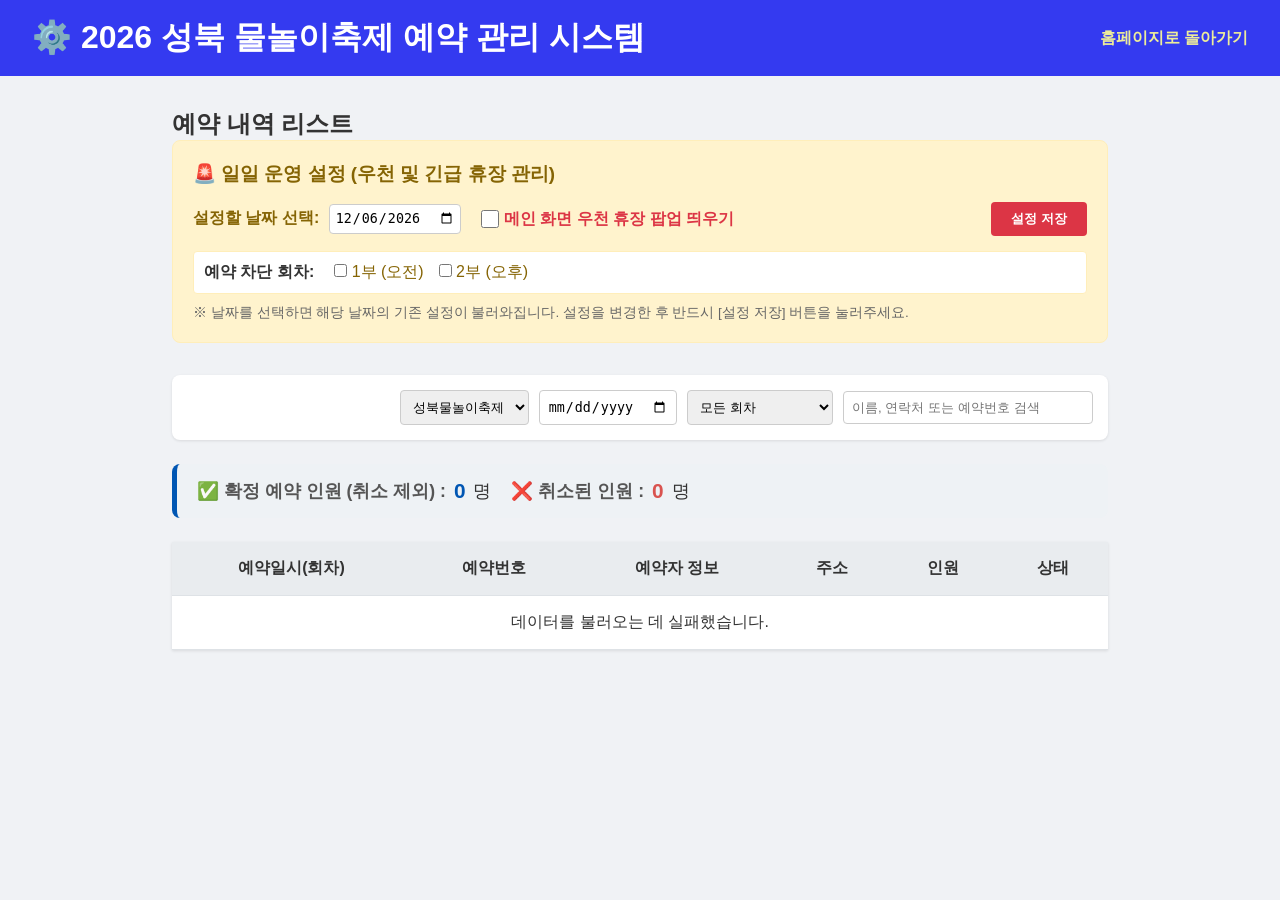
==== kny-admin/index.html @ d51fdc63 "Update index.html" ====
<!DOCTYPE html>
<html lang="ko">
<head>
    <meta charset="UTF-8">
    <meta name="viewport" content="width=device-width, initial-scale=1.0">
    <title>2026 성북 물놀이축제 관리자 - 예약 관리</title>
    <link rel="stylesheet" href="../css/admin.css">
    <style>
        .search-area {
            margin: 1.5rem 0;
            display: flex;
            flex-wrap: wrap; 
            gap: 10px;
            justify-content: flex-end;
            align-items: center;
            background: #fff;
            padding: 15px;
            border-radius: 8px;
            box-shadow: 0 1px 3px rgba(0,0,0,0.1);
        }
        .search-area input, .search-area select {
            padding: 0.5rem;
            border: 1px solid #ccc;
            border-radius: 4px;
        }

        /* ⭐️ 요약(Summary) 박스 스타일 */
        .summary-box {
            display: flex;
            gap: 20px;
            background: #eef2f5;
            padding: 15px 20px;
            border-radius: 8px;
            border-left: 5px solid #0056b3;
            margin-bottom: 1.5rem;
            font-size: 1.1rem;
        }
        .summary-item {
            display: flex;
            align-items: center;
            gap: 8px;
        }
        .summary-item span.label { font-weight: bold; color: #555; }
        .summary-item span.value { font-weight: 800; font-size: 1.3rem; }
        .summary-item.total .value { color: #0056b3; }    /* 확정 인원 파란색 */
        .summary-item.cancel .value { color: #d9534f; }   /* 취소 인원 빨간색 */

        /* ⭐️ [신규 추가] 운영 설정(우천 휴장) 패널 스타일 */
        .settings-panel {
            background-color: #fff3cd;
            border: 1px solid #ffeeba;
            padding: 20px;
            border-radius: 8px;
            margin-bottom: 2rem;
            color: #856404;
        }
        .settings-panel h3 { margin-top: 0; margin-bottom: 15px; display: flex; align-items: center; gap: 8px; }
        .settings-row { display: flex; gap: 20px; align-items: center; flex-wrap: wrap; margin-bottom: 15px; }
        .settings-row label { font-weight: bold; cursor: pointer; }
        .btn-save-settings {
            background-color: #dc3545; color: white; border: none; 
            padding: 8px 20px; border-radius: 4px; font-weight: bold; cursor: pointer;
            margin-left: auto;
        }
        .btn-save-settings:hover { background-color: #c82333; }
        .checkbox-group { display: flex; gap: 15px; background: #fff; padding: 10px; border-radius: 4px; border: 1px solid #ffeeba; flex-wrap: wrap; }
    </style>
</head>
<body>
    <header class="admin-header">
        <h1>⚙️ 2026 성북 물놀이축제 예약 관리 시스템</h1>
        <a href="../index.html" class="home-btn">홈페이지로 돌아가기</a>
    </header>

    <main class="admin-container">
        <h2>예약 내역 리스트</h2>

        <!-- ⭐️ [신규 추가] 우천 휴장 및 회차 마감 설정 패널 -->
        <div class="settings-panel">
            <h3>🚨 일일 운영 설정 (우천 및 긴급 휴장 관리)</h3>
            <div class="settings-row">
                <div>
                    <label for="settingDate">설정할 날짜 선택: </label>
                    <input type="date" id="settingDate" style="padding: 5px; border-radius: 4px; border: 1px solid #ccc; margin-left: 5px;">
                </div>
                
                <label style="display:flex; align-items:center; gap:5px; color:#dc3545;">
                    <input type="checkbox" id="noticeActive" style="width:18px; height:18px;"> 
                    <strong>메인 화면 우천 휴장 팝업 띄우기</strong>
                </label>

                <button class="btn-save-settings" id="btnSaveSettings">설정 저장</button>
            </div>
            
            <div class="checkbox-group">
                <span style="font-weight:bold; margin-right:5px; color:#333;">예약 차단 회차:</span>
                <label><input type="checkbox" class="slot-checkbox" value="1부 (10:30~13:00)"> 1부 (오전)</label>
                <label><input type="checkbox" class="slot-checkbox" value="2부 (14:30~17:20)"> 2부 (오후)</label>
            </div>
            <p style="font-size:0.85rem; margin-top:10px; margin-bottom:0; color:#666;">
                ※ 날짜를 선택하면 해당 날짜의 기존 설정이 불러와집니다. 설정을 변경한 후 반드시 [설정 저장] 버튼을 눌러주세요.
            </p>
        </div>

        <div class="search-area">
            <select id="filterLocation">
                <option value="성북문화바캉스">성북물놀이축제</option>
            </select>
            <input type="date" id="filterDate">
            
            <select id="filterTime">
                <option value="">모든 회차</option>
                <option value="1부">1부 (10:30~13:00)</option>
                <option value="2부">2부 (14:30~17:20)</option>
            </select>
            <input type="text" id="searchInput" placeholder="이름, 연락처 또는 예약번호 검색" style="width:250px;">
        </div>

        <!-- ⭐️ 예약 인원 실시간 요약 박스 -->
        <div class="summary-box">
            <div class="summary-item total">
                <span class="label">✅ 확정 예약 인원 (취소 제외) :</span>
                <span class="value" id="totalBookedCount">0</span>명
            </div>
            <div class="summary-item cancel">
                <span class="label">❌ 취소된 인원 :</span>
                <span class="value" id="totalCanceledCount">0</span>명
            </div>
        </div>

        <table class="admin-table">
            <thead>
                <tr>
                    <th>예약일시(회차)</th>
                    <th>예약번호</th>
                    <th>예약자 정보</th>
                    <th>주소</th>
                    <th>인원</th>
                    <th>상태</th>
                </tr>
            </thead>
            <tbody id="reservationList">
                <tr><td colspan="6">데이터를 불러오는 중입니다...</td></tr>
            </tbody>
        </table>
    </main>
    <script src="../js/admin.js"></script>
</body>
</html>
---- css/admin.css ----
* { box-sizing: border-box; margin: 0; padding: 0; }
body { font-family: 'Malgun Gothic', sans-serif; background: #f0f2f5; color: #333; }
.admin-header { background: #343af0; color: #fff; padding: 1rem 2rem; display: flex; justify-content: space-between; align-items: center; }
.home-btn { color: #edec9a; text-decoration: none; font-weight: bold; }
.admin-container { padding: 2rem; max-width: 1000px; margin: 0 auto; }
.admin-table { width: 100%; border-collapse: collapse; margin-top: 1.5rem; background: #fff; box-shadow: 0 1px 3px rgba(0,0,0,0.1); }
.admin-table th, .admin-table td { padding: 1rem; text-align: center; border-bottom: 1px solid #dee2e6; }
.admin-table th { background: #e9ecef; }
.status.confirm { background: #28a745; color: white; padding: 0.3rem 0.6rem; border-radius: 4px; font-size: 0.9rem; }
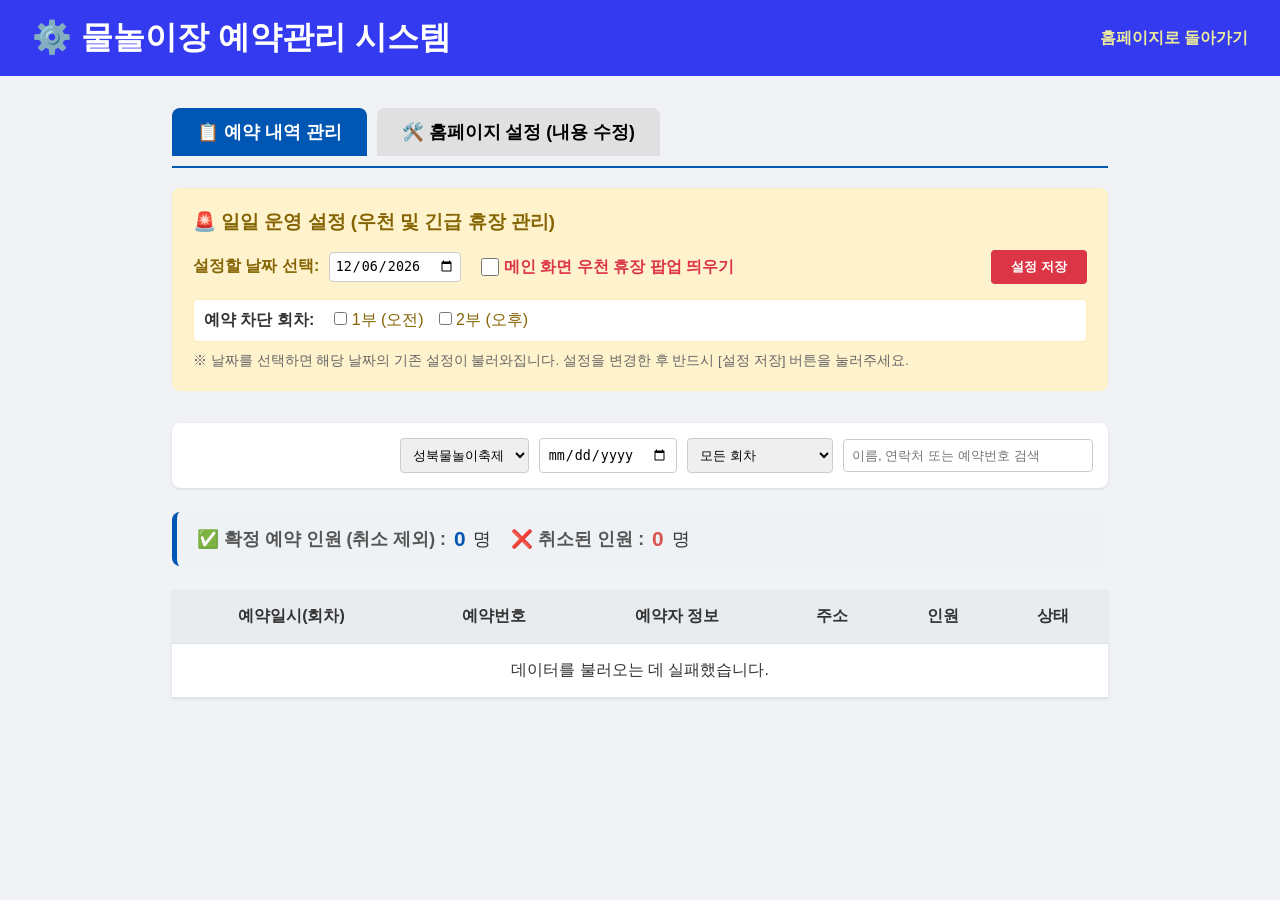
==== commit 190ccb07: "Update index.html" ====
--- a/kny-admin/index.html
+++ b/kny-admin/index.html
@@ -3,147 +3,213 @@
 <head>
     <meta charset="UTF-8">
     <meta name="viewport" content="width=device-width, initial-scale=1.0">
-    <title>2026 성북 물놀이축제 관리자 - 예약 관리</title>
+    <!-- ⭐️ 1. 타이틀 수정 -->
+    <title>물놀이장 예약관리 시스템</title>
     <link rel="stylesheet" href="../css/admin.css">
+    
+    <!-- ⭐️ [신규 추가] 글쓰기 에디터(Quill) 불러오기 -->
+    <link href="https://cdn.quilljs.com/1.3.6/quill.snow.css" rel="stylesheet">
+
     <style>
-        .search-area {
-            margin: 1.5rem 0;
-            display: flex;
-            flex-wrap: wrap; 
-            gap: 10px;
-            justify-content: flex-end;
-            align-items: center;
-            background: #fff;
-            padding: 15px;
-            border-radius: 8px;
-            box-shadow: 0 1px 3px rgba(0,0,0,0.1);
-        }
-        .search-area input, .search-area select {
-            padding: 0.5rem;
-            border: 1px solid #ccc;
-            border-radius: 4px;
-        }
-
-        /* ⭐️ 요약(Summary) 박스 스타일 */
-        .summary-box {
-            display: flex;
-            gap: 20px;
-            background: #eef2f5;
-            padding: 15px 20px;
-            border-radius: 8px;
-            border-left: 5px solid #0056b3;
-            margin-bottom: 1.5rem;
-            font-size: 1.1rem;
-        }
-        .summary-item {
-            display: flex;
-            align-items: center;
-            gap: 8px;
-        }
+        /* ⭐️ 탭 메뉴 스타일 추가 */
+        .tab-menu { display: flex; gap: 10px; margin-bottom: 20px; border-bottom: 2px solid #0056b3; padding-bottom: 10px; }
+        .tab-btn { padding: 12px 25px; border: none; background: #e0e0e0; font-weight: bold; border-radius: 8px 8px 0 0; cursor: pointer; font-size: 1.1rem; }
+        .tab-btn.active { background: #0056b3; color: white; }
+        .panel { display: none; }
+        .panel.active { display: block; }
+
+        /* 기존 스타일들 */
+        .search-area { margin: 1.5rem 0; display: flex; flex-wrap: wrap; gap: 10px; justify-content: flex-end; align-items: center; background: #fff; padding: 15px; border-radius: 8px; box-shadow: 0 1px 3px rgba(0,0,0,0.1); }
+        .search-area input, .search-area select { padding: 0.5rem; border: 1px solid #ccc; border-radius: 4px; }
+        .summary-box { display: flex; gap: 20px; background: #eef2f5; padding: 15px 20px; border-radius: 8px; border-left: 5px solid #0056b3; margin-bottom: 1.5rem; font-size: 1.1rem; }
+        .summary-item { display: flex; align-items: center; gap: 8px; }
         .summary-item span.label { font-weight: bold; color: #555; }
         .summary-item span.value { font-weight: 800; font-size: 1.3rem; }
-        .summary-item.total .value { color: #0056b3; }    /* 확정 인원 파란색 */
-        .summary-item.cancel .value { color: #d9534f; }   /* 취소 인원 빨간색 */
-
-        /* ⭐️ [신규 추가] 운영 설정(우천 휴장) 패널 스타일 */
-        .settings-panel {
-            background-color: #fff3cd;
-            border: 1px solid #ffeeba;
-            padding: 20px;
-            border-radius: 8px;
-            margin-bottom: 2rem;
-            color: #856404;
-        }
+        .summary-item.total .value { color: #0056b3; }
+        .summary-item.cancel .value { color: #d9534f; }
+        
+        .settings-panel { background-color: #fff3cd; border: 1px solid #ffeeba; padding: 20px; border-radius: 8px; margin-bottom: 2rem; color: #856404; }
         .settings-panel h3 { margin-top: 0; margin-bottom: 15px; display: flex; align-items: center; gap: 8px; }
         .settings-row { display: flex; gap: 20px; align-items: center; flex-wrap: wrap; margin-bottom: 15px; }
         .settings-row label { font-weight: bold; cursor: pointer; }
-        .btn-save-settings {
-            background-color: #dc3545; color: white; border: none; 
-            padding: 8px 20px; border-radius: 4px; font-weight: bold; cursor: pointer;
-            margin-left: auto;
-        }
+        .btn-save-settings { background-color: #dc3545; color: white; border: none; padding: 8px 20px; border-radius: 4px; font-weight: bold; cursor: pointer; margin-left: auto; }
         .btn-save-settings:hover { background-color: #c82333; }
         .checkbox-group { display: flex; gap: 15px; background: #fff; padding: 10px; border-radius: 4px; border: 1px solid #ffeeba; flex-wrap: wrap; }
+
+        /* ⭐️ CMS(홈페이지 설정) 패널 전용 스타일 */
+        .cms-section { background: #fff; padding: 20px; border-radius: 8px; box-shadow: 0 1px 3px rgba(0,0,0,0.1); margin-bottom: 25px; border: 1px solid #e1e8ed; }
+        .cms-section h3 { border-bottom: 2px solid #eee; padding-bottom: 10px; margin-top: 0; color: #2c3e50; }
+        .form-group { margin-bottom: 15px; }
+        .form-group label { display: block; font-weight: bold; margin-bottom: 5px; color: #555; }
+        .form-group input[type="text"] { width: 100%; padding: 10px; border: 1px solid #ccc; border-radius: 4px; box-sizing: border-box; }
+        .btn-submit-cms { background-color: #28a745; color: white; border: none; padding: 12px 25px; border-radius: 6px; font-size: 1.1rem; font-weight: bold; cursor: pointer; display: block; width: 100%; margin-top: 10px; }
+        .btn-submit-cms:hover { background-color: #218838; }
     </style>
 </head>
 <body>
     <header class="admin-header">
-        <h1>⚙️ 2026 성북 물놀이축제 예약 관리 시스템</h1>
+        <!-- ⭐️ 1. 타이틀 수정 -->
+        <h1>⚙️ 물놀이장 예약관리 시스템</h1>
         <a href="../index.html" class="home-btn">홈페이지로 돌아가기</a>
     </header>
 
     <main class="admin-container">
-        <h2>예약 내역 리스트</h2>
-
-        <!-- ⭐️ [신규 추가] 우천 휴장 및 회차 마감 설정 패널 -->
-        <div class="settings-panel">
-            <h3>🚨 일일 운영 설정 (우천 및 긴급 휴장 관리)</h3>
-            <div class="settings-row">
-                <div>
-                    <label for="settingDate">설정할 날짜 선택: </label>
-                    <input type="date" id="settingDate" style="padding: 5px; border-radius: 4px; border: 1px solid #ccc; margin-left: 5px;">
+        
+        <!-- ⭐️ 탭 메뉴 -->
+        <div class="tab-menu">
+            <button class="tab-btn active" onclick="switchTab('reservation-tab', this)">📋 예약 내역 관리</button>
+            <button class="tab-btn" onclick="switchTab('cms-tab', this)">🛠️ 홈페이지 설정 (내용 수정)</button>
+        </div>
+
+        <!-- ========================================== -->
+        <!-- 탭 1: 기존 예약 내역 리스트 (예약 관리) -->
+        <!-- ========================================== -->
+        <div id="reservation-tab" class="panel active">
+            <!-- 기존 우천 휴장 설정 -->
+            <div class="settings-panel">
+                <h3>🚨 일일 운영 설정 (우천 및 긴급 휴장 관리)</h3>
+                <div class="settings-row">
+                    <div>
+                        <label for="settingDate">설정할 날짜 선택: </label>
+                        <input type="date" id="settingDate" style="padding: 5px; border-radius: 4px; border: 1px solid #ccc; margin-left: 5px;">
+                    </div>
+                    
+                    <label style="display:flex; align-items:center; gap:5px; color:#dc3545;">
+                        <input type="checkbox" id="noticeActive" style="width:18px; height:18px;"> 
+                        <strong>메인 화면 우천 휴장 팝업 띄우기</strong>
+                    </label>
+                    <button class="btn-save-settings" id="btnSaveSettings">설정 저장</button>
                 </div>
                 
-                <label style="display:flex; align-items:center; gap:5px; color:#dc3545;">
-                    <input type="checkbox" id="noticeActive" style="width:18px; height:18px;"> 
-                    <strong>메인 화면 우천 휴장 팝업 띄우기</strong>
-                </label>
-
-                <button class="btn-save-settings" id="btnSaveSettings">설정 저장</button>
-            </div>
+                <div class="checkbox-group">
+                    <span style="font-weight:bold; margin-right:5px; color:#333;">예약 차단 회차:</span>
+                    <label><input type="checkbox" class="slot-checkbox" value="1부 (10:30~13:00)"> 1부 (오전)</label>
+                    <label><input type="checkbox" class="slot-checkbox" value="2부 (14:30~17:20)"> 2부 (오후)</label>
+                </div>
+                <p style="font-size:0.85rem; margin-top:10px; margin-bottom:0; color:#666;">
+                    ※ 날짜를 선택하면 해당 날짜의 기존 설정이 불러와집니다. 설정을 변경한 후 반드시 [설정 저장] 버튼을 눌러주세요.
+                </p>
+            </div>
+
+            <!-- 검색 영역 -->
+            <div class="search-area">
+                <select id="filterLocation">
+                    <option value="성북문화바캉스">성북물놀이축제</option>
+                </select>
+                <input type="date" id="filterDate">
+                <select id="filterTime">
+                    <option value="">모든 회차</option>
+                    <option value="1부">1부 (10:30~13:00)</option>
+                    <option value="2부">2부 (14:30~17:20)</option>
+                </select>
+                <input type="text" id="searchInput" placeholder="이름, 연락처 또는 예약번호 검색" style="width:250px;">
+            </div>
+
+            <!-- 요약 박스 -->
+            <div class="summary-box">
+                <div class="summary-item total">
+                    <span class="label">✅ 확정 예약 인원 (취소 제외) :</span>
+                    <span class="value" id="totalBookedCount">0</span>명
+                </div>
+                <div class="summary-item cancel">
+                    <span class="label">❌ 취소된 인원 :</span>
+                    <span class="value" id="totalCanceledCount">0</span>명
+                </div>
+            </div>
+
+            <!-- 예약 테이블 -->
+            <table class="admin-table">
+                <thead>
+                    <tr>
+                        <th>예약일시(회차)</th>
+                        <th>예약번호</th>
+                        <th>예약자 정보</th>
+                        <th>주소</th>
+                        <th>인원</th>
+                        <th>상태</th>
+                    </tr>
+                </thead>
+                <tbody id="reservationList">
+                    <tr><td colspan="6">데이터를 불러오는 중입니다...</td></tr>
+                </tbody>
+            </table>
+        </div>
+
+        <!-- ========================================== -->
+        <!-- ⭐️ 탭 2: 신규 홈페이지 설정 (CMS) 뼈대 -->
+        <!-- ========================================== -->
+        <div id="cms-tab" class="panel">
+            <h2 style="margin-top: 0;">홈페이지 내용 직접 수정하기</h2>
+            <p style="color: #666; margin-bottom: 20px;">이곳에서 수정한 내용은 홈페이지에 즉시 반영됩니다.</p>
+
+            <!-- 1. 기본 타이틀 수정 -->
+            <div class="cms-section">
+                <h3>1. 기본 정보 설정</h3>
+                <div class="form-group">
+                    <label>홈페이지/헤더 타이틀 명 (예: 과천 물놀이장, 성북문화바캉스)</label>
+                    <input type="text" id="cms-site-title" placeholder="물놀이장 이름을 입력하세요">
+                </div>
+            </div>
+
+            <!-- 2. 운영기간안내 내용 수정 (에디터) -->
+            <div class="cms-section">
+                <h3>2. [운영기간안내] 페이지 내용 수정</h3>
+                <div id="editor-period" style="height: 200px; background: white;"></div>
+            </div>
+
+            <!-- 3. 이용안내 내용 수정 (에디터) -->
+            <div class="cms-section">
+                <h3>3. [이용안내] 페이지 내용 수정</h3>
+                <div id="editor-guide" style="height: 200px; background: white;"></div>
+            </div>
+
+            <!-- 4. 장소 및 예약 회차 설정 (임시 UI) -->
+            <div class="cms-section">
+                <h3>4. 장소 및 예약 시간(회차) 설정</h3>
+                <div style="background: #f8f9fa; padding: 15px; border: 1px dashed #ccc; text-align: center; color: #555;">
+                    <p>현재 준비 중인 기능입니다.<br>(장소 추가, 회차별 시간 설정, 예약 오픈 일정 지정 기능이 추가될 예정입니다.)</p>
+                </div>
+            </div>
+
+            <!-- 5. 팝업 설정 -->
+            <div class="cms-section">
+                <h3>5. 팝업 설정 (5개)</h3>
+                <div style="background: #f8f9fa; padding: 15px; border: 1px dashed #ccc; text-align: center; color: #555;">
+                    <p>현재 준비 중인 기능입니다.<br>(메인, 예약화면 등 페이지별 팝업을 켜고 끌 수 있는 기능이 추가될 예정입니다.)</p>
+                </div>
+            </div>
+
+            <button class="btn-submit-cms" onclick="saveCmsData()">모든 설정 저장하기</button>
+        </div>
+
+    </main>
+
+    <!-- 에디터 스크립트 로드 -->
+    <script src="https://cdn.quilljs.com/1.3.6/quill.js"></script>
+    <script src="../js/admin.js"></script>
+    
+    <script>
+        // ⭐️ 탭 전환 스크립트
+        function switchTab(tabId, btnElement) {
+            document.querySelectorAll('.panel').forEach(panel => panel.classList.remove('active'));
+            document.querySelectorAll('.tab-btn').forEach(btn => btn.classList.remove('active'));
             
-            <div class="checkbox-group">
-                <span style="font-weight:bold; margin-right:5px; color:#333;">예약 차단 회차:</span>
-                <label><input type="checkbox" class="slot-checkbox" value="1부 (10:30~13:00)"> 1부 (오전)</label>
-                <label><input type="checkbox" class="slot-checkbox" value="2부 (14:30~17:20)"> 2부 (오후)</label>
-            </div>
-            <p style="font-size:0.85rem; margin-top:10px; margin-bottom:0; color:#666;">
-                ※ 날짜를 선택하면 해당 날짜의 기존 설정이 불러와집니다. 설정을 변경한 후 반드시 [설정 저장] 버튼을 눌러주세요.
-            </p>
-        </div>
-
-        <div class="search-area">
-            <select id="filterLocation">
-                <option value="성북문화바캉스">성북물놀이축제</option>
-            </select>
-            <input type="date" id="filterDate">
-            
-            <select id="filterTime">
-                <option value="">모든 회차</option>
-                <option value="1부">1부 (10:30~13:00)</option>
-                <option value="2부">2부 (14:30~17:20)</option>
-            </select>
-            <input type="text" id="searchInput" placeholder="이름, 연락처 또는 예약번호 검색" style="width:250px;">
-        </div>
-
-        <!-- ⭐️ 예약 인원 실시간 요약 박스 -->
-        <div class="summary-box">
-            <div class="summary-item total">
-                <span class="label">✅ 확정 예약 인원 (취소 제외) :</span>
-                <span class="value" id="totalBookedCount">0</span>명
-            </div>
-            <div class="summary-item cancel">
-                <span class="label">❌ 취소된 인원 :</span>
-                <span class="value" id="totalCanceledCount">0</span>명
-            </div>
-        </div>
-
-        <table class="admin-table">
-            <thead>
-                <tr>
-                    <th>예약일시(회차)</th>
-                    <th>예약번호</th>
-                    <th>예약자 정보</th>
-                    <th>주소</th>
-                    <th>인원</th>
-                    <th>상태</th>
-                </tr>
-            </thead>
-            <tbody id="reservationList">
-                <tr><td colspan="6">데이터를 불러오는 중입니다...</td></tr>
-            </tbody>
-        </table>
-    </main>
-    <script src="../js/admin.js"></script>
+            document.getElementById(tabId).classList.add('active');
+            btnElement.classList.add('active');
+        }
+
+        // ⭐️ 글쓰기 에디터 (Quill) 초기화
+        var editorOptions = {
+            theme: 'snow',
+            modules: { toolbar: [ [{ 'header': [1, 2, 3, false] }], ['bold', 'italic', 'underline'], [{ 'color': [] }, { 'background': [] }], [{ 'align': [] }], ['link'] ] }
+        };
+        var periodEditor = new Quill('#editor-period', editorOptions);
+        var guideEditor = new Quill('#editor-guide', editorOptions);
+
+        // ⭐️ 임시 저장 버튼 함수
+        function saveCmsData() {
+            alert("DB 테이블 및 백엔드 API 연결 공사 후 작동할 예정입니다!\n(현재는 UI 화면만 테스트 중입니다.)");
+        }
+    </script>
 </body>
 </html>
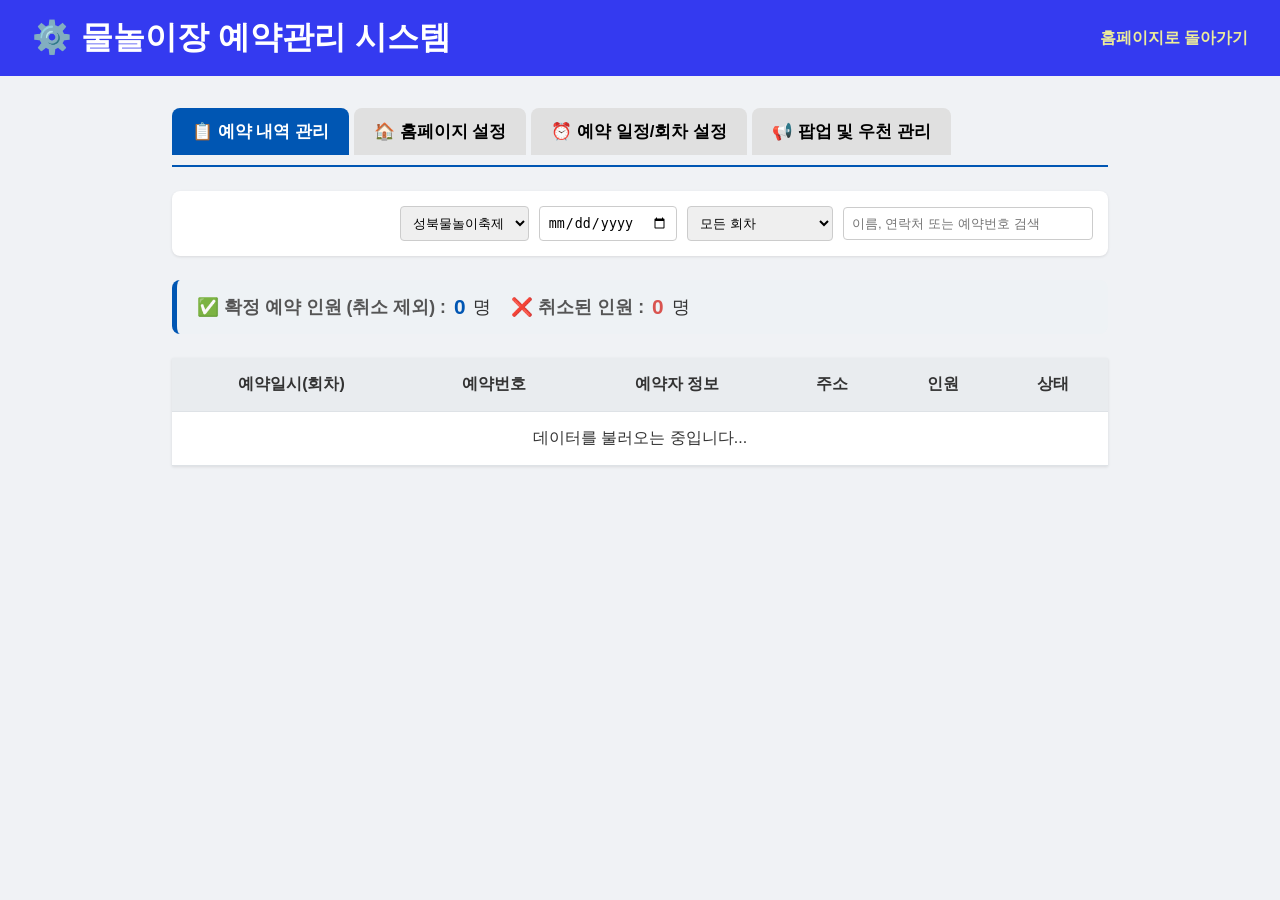
==== commit 7be55fae: "Update index.html" ====
--- a/kny-admin/index.html
+++ b/kny-admin/index.html
@@ -3,193 +3,66 @@
 <head>
     <meta charset="UTF-8">
     <meta name="viewport" content="width=device-width, initial-scale=1.0">
-    <!-- ⭐️ 1. 타이틀 수정 -->
     <title>물놀이장 예약관리 시스템</title>
     <link rel="stylesheet" href="../css/admin.css">
-    
-    <!-- ⭐️ [신규 추가] 글쓰기 에디터(Quill) 불러오기 -->
+    <!-- ⭐️ 분리된 커스텀 CSS 불러오기 -->
+    <link rel="stylesheet" href="css/admin_cms.css">
+    <!-- 글쓰기 에디터(Quill) 불러오기 -->
     <link href="https://cdn.quilljs.com/1.3.6/quill.snow.css" rel="stylesheet">
-
-    <style>
-        /* ⭐️ 탭 메뉴 스타일 추가 */
-        .tab-menu { display: flex; gap: 10px; margin-bottom: 20px; border-bottom: 2px solid #0056b3; padding-bottom: 10px; }
-        .tab-btn { padding: 12px 25px; border: none; background: #e0e0e0; font-weight: bold; border-radius: 8px 8px 0 0; cursor: pointer; font-size: 1.1rem; }
-        .tab-btn.active { background: #0056b3; color: white; }
-        .panel { display: none; }
-        .panel.active { display: block; }
-
-        /* 기존 스타일들 */
-        .search-area { margin: 1.5rem 0; display: flex; flex-wrap: wrap; gap: 10px; justify-content: flex-end; align-items: center; background: #fff; padding: 15px; border-radius: 8px; box-shadow: 0 1px 3px rgba(0,0,0,0.1); }
-        .search-area input, .search-area select { padding: 0.5rem; border: 1px solid #ccc; border-radius: 4px; }
-        .summary-box { display: flex; gap: 20px; background: #eef2f5; padding: 15px 20px; border-radius: 8px; border-left: 5px solid #0056b3; margin-bottom: 1.5rem; font-size: 1.1rem; }
-        .summary-item { display: flex; align-items: center; gap: 8px; }
-        .summary-item span.label { font-weight: bold; color: #555; }
-        .summary-item span.value { font-weight: 800; font-size: 1.3rem; }
-        .summary-item.total .value { color: #0056b3; }
-        .summary-item.cancel .value { color: #d9534f; }
-        
-        .settings-panel { background-color: #fff3cd; border: 1px solid #ffeeba; padding: 20px; border-radius: 8px; margin-bottom: 2rem; color: #856404; }
-        .settings-panel h3 { margin-top: 0; margin-bottom: 15px; display: flex; align-items: center; gap: 8px; }
-        .settings-row { display: flex; gap: 20px; align-items: center; flex-wrap: wrap; margin-bottom: 15px; }
-        .settings-row label { font-weight: bold; cursor: pointer; }
-        .btn-save-settings { background-color: #dc3545; color: white; border: none; padding: 8px 20px; border-radius: 4px; font-weight: bold; cursor: pointer; margin-left: auto; }
-        .btn-save-settings:hover { background-color: #c82333; }
-        .checkbox-group { display: flex; gap: 15px; background: #fff; padding: 10px; border-radius: 4px; border: 1px solid #ffeeba; flex-wrap: wrap; }
-
-        /* ⭐️ CMS(홈페이지 설정) 패널 전용 스타일 */
-        .cms-section { background: #fff; padding: 20px; border-radius: 8px; box-shadow: 0 1px 3px rgba(0,0,0,0.1); margin-bottom: 25px; border: 1px solid #e1e8ed; }
-        .cms-section h3 { border-bottom: 2px solid #eee; padding-bottom: 10px; margin-top: 0; color: #2c3e50; }
-        .form-group { margin-bottom: 15px; }
-        .form-group label { display: block; font-weight: bold; margin-bottom: 5px; color: #555; }
-        .form-group input[type="text"] { width: 100%; padding: 10px; border: 1px solid #ccc; border-radius: 4px; box-sizing: border-box; }
-        .btn-submit-cms { background-color: #28a745; color: white; border: none; padding: 12px 25px; border-radius: 6px; font-size: 1.1rem; font-weight: bold; cursor: pointer; display: block; width: 100%; margin-top: 10px; }
-        .btn-submit-cms:hover { background-color: #218838; }
-    </style>
 </head>
 <body>
     <header class="admin-header">
-        <!-- ⭐️ 1. 타이틀 수정 -->
         <h1>⚙️ 물놀이장 예약관리 시스템</h1>
         <a href="../index.html" class="home-btn">홈페이지로 돌아가기</a>
     </header>
 
     <main class="admin-container">
-        
-        <!-- ⭐️ 탭 메뉴 -->
+        <!-- 탭 버튼 영역 -->
         <div class="tab-menu">
             <button class="tab-btn active" onclick="switchTab('reservation-tab', this)">📋 예약 내역 관리</button>
-            <button class="tab-btn" onclick="switchTab('cms-tab', this)">🛠️ 홈페이지 설정 (내용 수정)</button>
+            <button class="tab-btn" onclick="switchTab('homepage-tab', this)">🏠 홈페이지 설정</button>
+            <button class="tab-btn" onclick="switchTab('reserve-setting-tab', this)">⏰ 예약 일정/회차 설정</button>
+            <button class="tab-btn" onclick="switchTab('popup-tab', this)">📢 팝업 및 우천 관리</button>
         </div>
 
-        <!-- ========================================== -->
-        <!-- 탭 1: 기존 예약 내역 리스트 (예약 관리) -->
-        <!-- ========================================== -->
-        <div id="reservation-tab" class="panel active">
-            <!-- 기존 우천 휴장 설정 -->
-            <div class="settings-panel">
-                <h3>🚨 일일 운영 설정 (우천 및 긴급 휴장 관리)</h3>
-                <div class="settings-row">
-                    <div>
-                        <label for="settingDate">설정할 날짜 선택: </label>
-                        <input type="date" id="settingDate" style="padding: 5px; border-radius: 4px; border: 1px solid #ccc; margin-left: 5px;">
-                    </div>
-                    
-                    <label style="display:flex; align-items:center; gap:5px; color:#dc3545;">
-                        <input type="checkbox" id="noticeActive" style="width:18px; height:18px;"> 
-                        <strong>메인 화면 우천 휴장 팝업 띄우기</strong>
-                    </label>
-                    <button class="btn-save-settings" id="btnSaveSettings">설정 저장</button>
-                </div>
-                
-                <div class="checkbox-group">
-                    <span style="font-weight:bold; margin-right:5px; color:#333;">예약 차단 회차:</span>
-                    <label><input type="checkbox" class="slot-checkbox" value="1부 (10:30~13:00)"> 1부 (오전)</label>
-                    <label><input type="checkbox" class="slot-checkbox" value="2부 (14:30~17:20)"> 2부 (오후)</label>
-                </div>
-                <p style="font-size:0.85rem; margin-top:10px; margin-bottom:0; color:#666;">
-                    ※ 날짜를 선택하면 해당 날짜의 기존 설정이 불러와집니다. 설정을 변경한 후 반드시 [설정 저장] 버튼을 눌러주세요.
-                </p>
-            </div>
-
-            <!-- 검색 영역 -->
-            <div class="search-area">
-                <select id="filterLocation">
-                    <option value="성북문화바캉스">성북물놀이축제</option>
-                </select>
-                <input type="date" id="filterDate">
-                <select id="filterTime">
-                    <option value="">모든 회차</option>
-                    <option value="1부">1부 (10:30~13:00)</option>
-                    <option value="2부">2부 (14:30~17:20)</option>
-                </select>
-                <input type="text" id="searchInput" placeholder="이름, 연락처 또는 예약번호 검색" style="width:250px;">
-            </div>
-
-            <!-- 요약 박스 -->
-            <div class="summary-box">
-                <div class="summary-item total">
-                    <span class="label">✅ 확정 예약 인원 (취소 제외) :</span>
-                    <span class="value" id="totalBookedCount">0</span>명
-                </div>
-                <div class="summary-item cancel">
-                    <span class="label">❌ 취소된 인원 :</span>
-                    <span class="value" id="totalCanceledCount">0</span>명
-                </div>
-            </div>
-
-            <!-- 예약 테이블 -->
-            <table class="admin-table">
-                <thead>
-                    <tr>
-                        <th>예약일시(회차)</th>
-                        <th>예약번호</th>
-                        <th>예약자 정보</th>
-                        <th>주소</th>
-                        <th>인원</th>
-                        <th>상태</th>
-                    </tr>
-                </thead>
-                <tbody id="reservationList">
-                    <tr><td colspan="6">데이터를 불러오는 중입니다...</td></tr>
-                </tbody>
-            </table>
-        </div>
-
-        <!-- ========================================== -->
-        <!-- ⭐️ 탭 2: 신규 홈페이지 설정 (CMS) 뼈대 -->
-        <!-- ========================================== -->
-        <div id="cms-tab" class="panel">
-            <h2 style="margin-top: 0;">홈페이지 내용 직접 수정하기</h2>
-            <p style="color: #666; margin-bottom: 20px;">이곳에서 수정한 내용은 홈페이지에 즉시 반영됩니다.</p>
-
-            <!-- 1. 기본 타이틀 수정 -->
-            <div class="cms-section">
-                <h3>1. 기본 정보 설정</h3>
-                <div class="form-group">
-                    <label>홈페이지/헤더 타이틀 명 (예: 과천 물놀이장, 성북문화바캉스)</label>
-                    <input type="text" id="cms-site-title" placeholder="물놀이장 이름을 입력하세요">
-                </div>
-            </div>
-
-            <!-- 2. 운영기간안내 내용 수정 (에디터) -->
-            <div class="cms-section">
-                <h3>2. [운영기간안내] 페이지 내용 수정</h3>
-                <div id="editor-period" style="height: 200px; background: white;"></div>
-            </div>
-
-            <!-- 3. 이용안내 내용 수정 (에디터) -->
-            <div class="cms-section">
-                <h3>3. [이용안내] 페이지 내용 수정</h3>
-                <div id="editor-guide" style="height: 200px; background: white;"></div>
-            </div>
-
-            <!-- 4. 장소 및 예약 회차 설정 (임시 UI) -->
-            <div class="cms-section">
-                <h3>4. 장소 및 예약 시간(회차) 설정</h3>
-                <div style="background: #f8f9fa; padding: 15px; border: 1px dashed #ccc; text-align: center; color: #555;">
-                    <p>현재 준비 중인 기능입니다.<br>(장소 추가, 회차별 시간 설정, 예약 오픈 일정 지정 기능이 추가될 예정입니다.)</p>
-                </div>
-            </div>
-
-            <!-- 5. 팝업 설정 -->
-            <div class="cms-section">
-                <h3>5. 팝업 설정 (5개)</h3>
-                <div style="background: #f8f9fa; padding: 15px; border: 1px dashed #ccc; text-align: center; color: #555;">
-                    <p>현재 준비 중인 기능입니다.<br>(메인, 예약화면 등 페이지별 팝업을 켜고 끌 수 있는 기능이 추가될 예정입니다.)</p>
-                </div>
-            </div>
-
-            <button class="btn-submit-cms" onclick="saveCmsData()">모든 설정 저장하기</button>
-        </div>
-
+        <!-- HTML 조각들이 들어갈 빈 상자들 -->
+        <div id="reservation-tab" class="panel active"></div>
+        <div id="homepage-tab" class="panel"></div>
+        <div id="reserve-setting-tab" class="panel"></div>
+        <div id="popup-tab" class="panel"></div>
     </main>
 
     <!-- 에디터 스크립트 로드 -->
     <script src="https://cdn.quilljs.com/1.3.6/quill.js"></script>
+    <!-- 기존 예약관리용 자바스크립트 -->
     <script src="../js/admin.js"></script>
     
     <script>
-        // ⭐️ 탭 전환 스크립트
+        // ⭐️ 분리된 4개의 HTML 파일을 비동기로 불러와서 끼워넣는 함수
+        async function loadTabs() {
+            const tabs = [
+                { id: 'reservation-tab', file: 'tabs/reserve_list.html' },
+                { id: 'homepage-tab', file: 'tabs/homepage_setting.html' },
+                { id: 'reserve-setting-tab', file: 'tabs/reserve_setting.html' },
+                { id: 'popup-tab', file: 'tabs/popup_setting.html' }
+            ];
+
+            // 파일들을 차례대로 불러와서 HTML 안에 집어넣기
+            for (const tab of tabs) {
+                try {
+                    const res = await fetch(tab.file);
+                    const html = await res.text();
+                    document.getElementById(tab.id).innerHTML = html;
+                } catch (e) {
+                    console.error("탭 로드 실패:", tab.file);
+                }
+            }
+
+            // HTML이 다 그려진 후에! 에디터를 초기화해야 에러가 안 납니다.
+            initEditors();
+        }
+
+        // ⭐️ 탭 전환 함수
         function switchTab(tabId, btnElement) {
             document.querySelectorAll('.panel').forEach(panel => panel.classList.remove('active'));
             document.querySelectorAll('.tab-btn').forEach(btn => btn.classList.remove('active'));
@@ -198,18 +71,33 @@
             btnElement.classList.add('active');
         }
 
-        // ⭐️ 글쓰기 에디터 (Quill) 초기화
-        var editorOptions = {
-            theme: 'snow',
-            modules: { toolbar: [ [{ 'header': [1, 2, 3, false] }], ['bold', 'italic', 'underline'], [{ 'color': [] }, { 'background': [] }], [{ 'align': [] }], ['link'] ] }
-        };
-        var periodEditor = new Quill('#editor-period', editorOptions);
-        var guideEditor = new Quill('#editor-guide', editorOptions);
+        // ⭐️ 에디터 초기화 함수
+        function initEditors() {
+            var editorOptions = {
+                theme: 'snow',
+                modules: { toolbar: [ [{ 'header': [1, 2, 3, false] }], ['bold', 'italic', 'underline'], [{ 'color': [] }, { 'background': [] }], [{ 'align': [] }], ['link'] ] }
+            };
+
+            // 홈페이지 설정 탭 에디터
+            new Quill('#editor-main-page', editorOptions);
+            new Quill('#editor-period', editorOptions);
+            new Quill('#editor-guide', editorOptions);
+
+            // 팝업 설정 탭 에디터
+            new Quill('#editor-popup-main', editorOptions);
+            new Quill('#editor-popup-guide', editorOptions);
+            new Quill('#editor-popup-period', editorOptions);
+            new Quill('#editor-popup-reserve', editorOptions);
+            new Quill('#editor-popup-location', editorOptions);
+        }
 
         // ⭐️ 임시 저장 버튼 함수
-        function saveCmsData() {
-            alert("DB 테이블 및 백엔드 API 연결 공사 후 작동할 예정입니다!\n(현재는 UI 화면만 테스트 중입니다.)");
+        function saveCmsData(type) {
+            alert("[" + type + "] 영역의 설정을 저장했습니다.\n(현재는 UI 구성 단계이며, 추후 DB 연동이 진행됩니다.)");
         }
+
+        // ⭐️ 페이지가 켜지면 조각 파일들을 불러오기 시작
+        document.addEventListener('DOMContentLoaded', loadTabs);
     </script>
 </body>
 </html>
--- a/kny-admin/css/admin_cms.css
+++ b/kny-admin/css/admin_cms.css
@@ -0,0 +1,40 @@
+/* ⭐️ 탭 메뉴 스타일 */
+.tab-menu { display: flex; gap: 5px; margin-bottom: 20px; border-bottom: 2px solid #0056b3; padding-bottom: 10px; flex-wrap: wrap; }
+.tab-btn { padding: 12px 20px; border: none; background: #e0e0e0; font-weight: bold; border-radius: 8px 8px 0 0; cursor: pointer; font-size: 1.05rem; transition: 0.2s; }
+.tab-btn.active { background: #0056b3; color: white; }
+.panel { display: none; }
+.panel.active { display: block; }
+
+/* 기존 예약관리 스타일 */
+.search-area { margin: 1.5rem 0; display: flex; flex-wrap: wrap; gap: 10px; justify-content: flex-end; align-items: center; background: #fff; padding: 15px; border-radius: 8px; box-shadow: 0 1px 3px rgba(0,0,0,0.1); }
+.search-area input, .search-area select { padding: 0.5rem; border: 1px solid #ccc; border-radius: 4px; }
+.summary-box { display: flex; gap: 20px; background: #eef2f5; padding: 15px 20px; border-radius: 8px; border-left: 5px solid #0056b3; margin-bottom: 1.5rem; font-size: 1.1rem; flex-wrap: wrap; }
+.summary-item { display: flex; align-items: center; gap: 8px; }
+.summary-item span.label { font-weight: bold; color: #555; }
+.summary-item span.value { font-weight: 800; font-size: 1.3rem; }
+.summary-item.total .value { color: #0056b3; }
+.summary-item.cancel .value { color: #d9534f; }
+
+/* 우천 및 긴급 휴장 설정 스타일 */
+.settings-panel { background-color: #fff3cd; border: 1px solid #ffeeba; padding: 20px; border-radius: 8px; margin-bottom: 2rem; color: #856404; }
+.settings-panel h3 { margin-top: 0; margin-bottom: 15px; display: flex; align-items: center; gap: 8px; }
+.settings-row { display: flex; gap: 20px; align-items: center; flex-wrap: wrap; margin-bottom: 15px; }
+.settings-row label { font-weight: bold; cursor: pointer; }
+.btn-save-settings { background-color: #dc3545; color: white; border: none; padding: 8px 20px; border-radius: 4px; font-weight: bold; cursor: pointer; margin-left: auto; }
+.btn-save-settings:hover { background-color: #c82333; }
+.checkbox-group { display: flex; gap: 15px; background: #fff; padding: 10px; border-radius: 4px; border: 1px solid #ffeeba; flex-wrap: wrap; }
+
+/* CMS 섹션 스타일 */
+.cms-section { background: #fff; padding: 20px; border-radius: 8px; box-shadow: 0 1px 3px rgba(0,0,0,0.1); margin-bottom: 25px; border: 1px solid #e1e8ed; }
+.cms-section h3 { border-bottom: 2px solid #eee; padding-bottom: 10px; margin-top: 0; color: #2c3e50; font-size: 1.1rem; }
+.form-group { margin-bottom: 15px; }
+.form-group label { display: block; font-weight: bold; margin-bottom: 5px; color: #555; }
+.form-group input[type="text"], .form-group input[type="date"], .form-group input[type="datetime-local"] { width: 100%; padding: 10px; border: 1px solid #ccc; border-radius: 4px; box-sizing: border-box; }
+
+.btn-submit-cms { background-color: #28a745; color: white; border: none; padding: 15px; border-radius: 6px; font-size: 1.1rem; font-weight: bold; cursor: pointer; display: block; width: 100%; margin-top: 10px; transition: 0.2s; }
+.btn-submit-cms:hover { background-color: #218838; }
+
+/* 팝업 토글 스위치 형태 */
+.popup-toggle-box { display: flex; justify-content: space-between; align-items: center; background: #f8f9fa; padding: 10px 15px; border-radius: 6px; margin-bottom: 10px; border: 1px solid #ddd; }
+.popup-toggle-box label { font-weight: bold; color: #333; cursor: pointer; display: flex; align-items: center; gap: 10px; }
+.popup-toggle-box input[type="checkbox"] { width: 20px; height: 20px; cursor: pointer; }
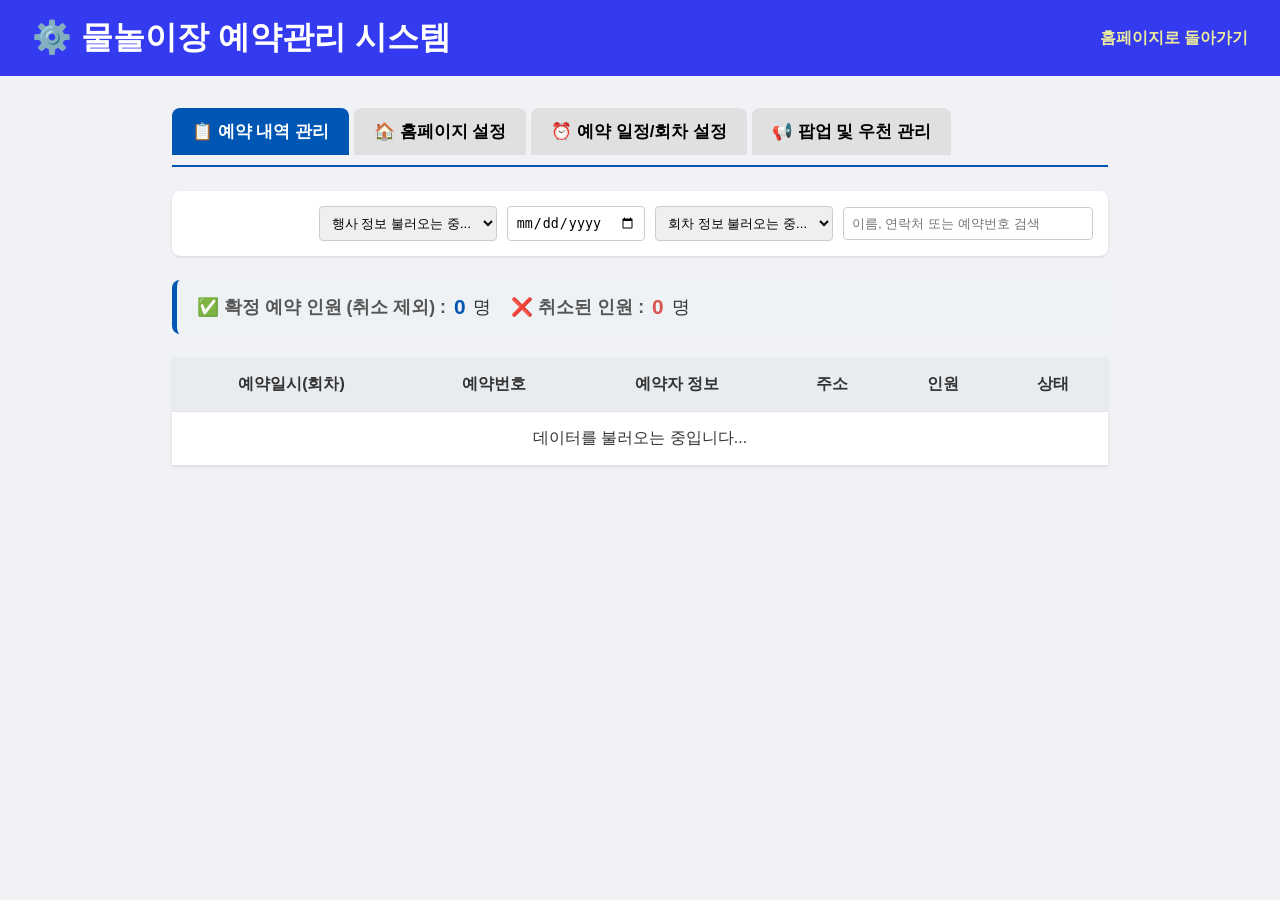
==== commit 443d9bde: "Update index.html" ====
--- a/kny-admin/index.html
+++ b/kny-admin/index.html
@@ -60,6 +60,9 @@
 
             // HTML이 다 그려진 후에! 에디터를 초기화해야 에러가 안 납니다.
             initEditors();
+            
+            // ⭐️ 탭이 다 불러와지면 DB에서 장소/회차 옵션 목록 가져와서 콤보박스에 채우기
+            loadDynamicOptions();
         }
 
         // ⭐️ 탭 전환 함수
@@ -91,6 +94,50 @@
             new Quill('#editor-popup-location', editorOptions);
         }
 
+        // ⭐️ DB에서 행사명, 장소, 회차를 가져와서 콤보박스에 동적으로 채워넣는 함수
+        async function loadDynamicOptions() {
+            try {
+                // (주의) 백엔드 Worker에 /api/admin/init-options 라우트가 존재해야 합니다.
+                const response = await fetch('/api/admin/init-options');
+                const data = await response.json();
+
+                if (data.success) {
+                    const locSelect = document.getElementById('filterLocation');
+                    const timeSelect = document.getElementById('filterTime');
+
+                    // 1. 행사명/장소명 채우기
+                    if (locSelect) {
+                        locSelect.innerHTML = ''; // "불러오는 중..." 임시 문구 삭제
+                        
+                        // 장소(location)가 여러 개 등록되어 있으면 '사이트명 + 장소명'으로 결합하여 표시
+                        if (data.locations && data.locations.length > 0) {
+                            data.locations.forEach(loc => {
+                                locSelect.innerHTML += `<option value="${loc.name}">[${data.siteName}] ${loc.name}</option>`;
+                            });
+                        } else {
+                            // 장소가 아직 DB에 없으면 기본 사이트명만 표시
+                            locSelect.innerHTML = `<option value="${data.siteName}">${data.siteName}</option>`;
+                        }
+                    }
+
+                    // 2. 회차(Time Slots) 채우기
+                    if (timeSelect) {
+                        timeSelect.innerHTML = '<option value="">모든 회차</option>'; // 전체 보기 옵션 유지
+                        
+                        // DB에 저장된 회차가 있으면 시간과 함께 표시
+                        if (data.timeSlots && data.timeSlots.length > 0) {
+                            data.timeSlots.forEach(slot => {
+                                // value에는 slot_name이 들어가고, 화면에는 시간대까지 포함해서 보여줌
+                                timeSelect.innerHTML += `<option value="${slot.slot_name}">${slot.slot_name} (${slot.start_time}~${slot.end_time})</option>`;
+                            });
+                        }
+                    }
+                }
+            } catch (error) {
+                console.error("옵션 데이터 로드 중 오류 발생 (DB API 확인 필요):", error);
+            }
+        }
+
         // ⭐️ 임시 저장 버튼 함수
         function saveCmsData(type) {
             alert("[" + type + "] 영역의 설정을 저장했습니다.\n(현재는 UI 구성 단계이며, 추후 DB 연동이 진행됩니다.)");
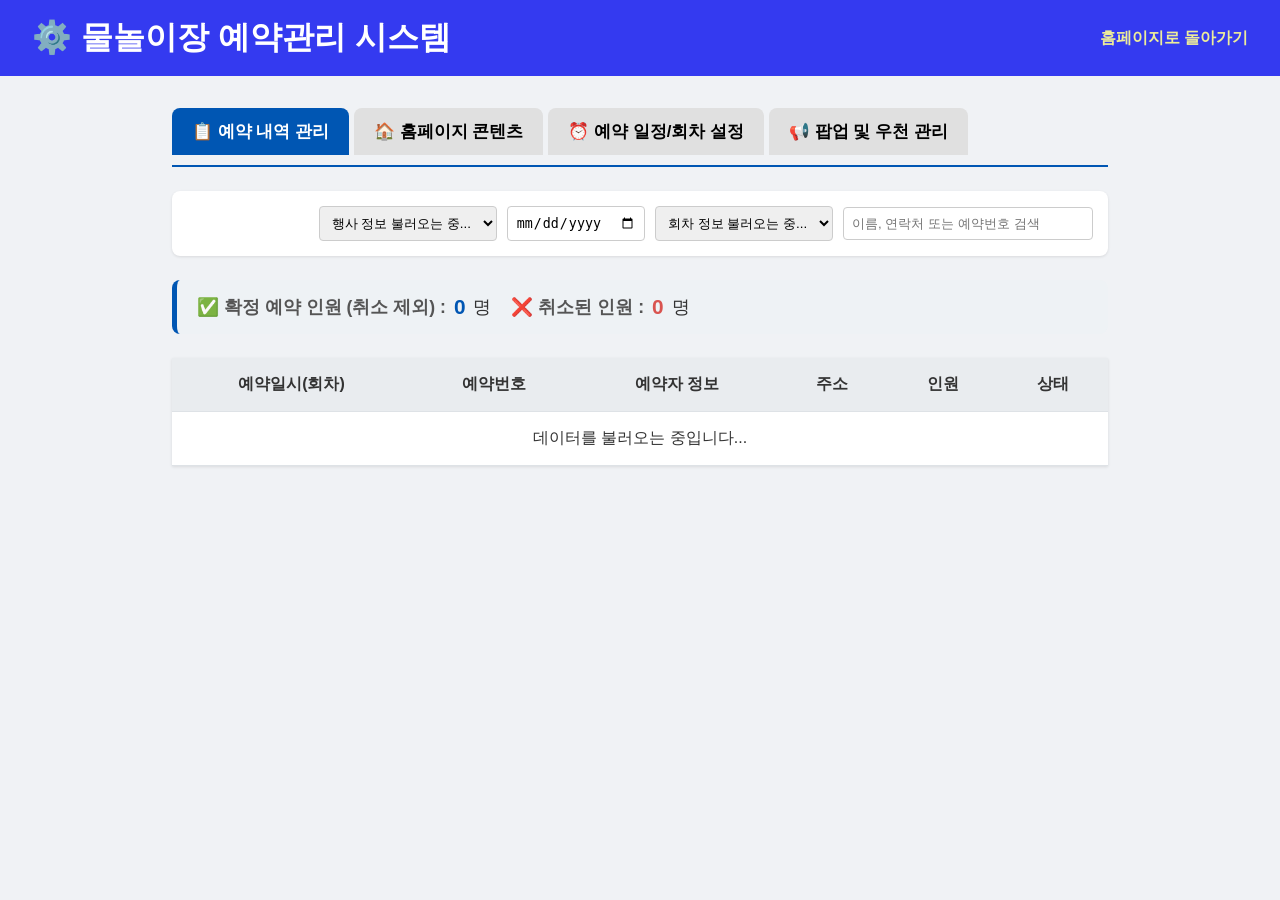
==== commit cfe35130: "Refactor admin index.html for improved structure Updated the HTML structure and styles for the admin" ====
--- a/kny-admin/index.html
+++ b/kny-admin/index.html
@@ -3,148 +3,56 @@
 <head>
     <meta charset="UTF-8">
     <meta name="viewport" content="width=device-width, initial-scale=1.0">
+    <meta http-equiv="Cache-Control" content="no-cache, no-store, must-revalidate">
     <title>물놀이장 예약관리 시스템</title>
+
+    <!-- 기존 CSS -->
     <link rel="stylesheet" href="../css/admin.css">
-    <!-- ⭐️ 분리된 커스텀 CSS 불러오기 -->
-    <link rel="stylesheet" href="css/admin_cms.css">
-    <!-- 글쓰기 에디터(Quill) 불러오기 -->
-    <link href="https://cdn.quilljs.com/1.3.6/quill.snow.css" rel="stylesheet">
+    <link rel="stylesheet" href="css/admin_cms.css?v=20260813">
+
+    <!-- ⭐️ Blogger 연동 화면 전용 스타일 -->
+    <style>
+        .bl-toolbar { display:flex; gap:8px; flex-wrap:wrap; margin-bottom:15px; }
+        .bl-btn { display:inline-block; padding:9px 16px; border-radius:6px; color:#fff; font-weight:bold; text-decoration:none; border:none; cursor:pointer; font-size:14px; }
+        .bl-btn.create { background:#2ecc71; }
+        .bl-btn.manage { background:#f39c12; }
+        .bl-btn.refresh { background:#7f8c8d; }
+        .bl-btn.edit { background:#3498db; padding:6px 12px; font-size:13px; }
+        .bl-btn.new { background:#2ecc71; padding:6px 12px; font-size:13px; }
+        .bl-notice { background:#fff8e1; border-left:4px solid #f39c12; padding:12px 15px; color:#555; font-size:0.93rem; line-height:1.8; margin-bottom:20px; border-radius:4px; }
+        .bl-table { width:100%; border-collapse:collapse; font-size:14px; }
+        .bl-table th, .bl-table td { border:1px solid #e1e8ed; padding:10px; text-align:center; vertical-align:middle; }
+        .bl-table th { background:#0056b3; color:#fff; }
+        .bl-ok { color:#28a745; font-weight:bold; }
+        .bl-ng { color:#dc3545; font-weight:bold; }
+        .bl-warn { color:#e67e22; font-size:12px; display:block; margin-top:3px; }
+        .bl-tag { display:inline-block; background:#e8f4fd; color:#0056b3; border-radius:4px; padding:2px 8px; margin:2px; font-size:12px; font-weight:bold; }
+        .bl-tag.bad { background:#fdecea; color:#dc3545; }
+        .bl-example { background:#f8f9fa; border:1px dashed #ccc; padding:12px; border-radius:6px; font-family:monospace; font-size:13px; white-space:pre-line; color:#333; }
+    </style>
 </head>
 <body>
     <header class="admin-header">
-        <h1>⚙️ 물놀이장 예약관리 시스템</h1>
+        <h1>⚙️ <span id="admin-project-name">물놀이장 예약관리 시스템</span></h1>
         <a href="../index.html" class="home-btn">홈페이지로 돌아가기</a>
     </header>
 
     <main class="admin-container">
-        <!-- 탭 버튼 영역 -->
         <div class="tab-menu">
             <button class="tab-btn active" onclick="switchTab('reservation-tab', this)">📋 예약 내역 관리</button>
-            <button class="tab-btn" onclick="switchTab('homepage-tab', this)">🏠 홈페이지 설정</button>
+            <button class="tab-btn" onclick="switchTab('homepage-tab', this)">🏠 홈페이지 콘텐츠</button>
             <button class="tab-btn" onclick="switchTab('reserve-setting-tab', this)">⏰ 예약 일정/회차 설정</button>
             <button class="tab-btn" onclick="switchTab('popup-tab', this)">📢 팝업 및 우천 관리</button>
         </div>
 
-        <!-- HTML 조각들이 들어갈 빈 상자들 -->
         <div id="reservation-tab" class="panel active"></div>
         <div id="homepage-tab" class="panel"></div>
         <div id="reserve-setting-tab" class="panel"></div>
         <div id="popup-tab" class="panel"></div>
     </main>
 
-    <!-- 에디터 스크립트 로드 -->
-    <script src="https://cdn.quilljs.com/1.3.6/quill.js"></script>
-    <!-- 기존 예약관리용 자바스크립트 -->
-    <script src="../js/admin.js"></script>
-    
-    <script>
-        // ⭐️ 분리된 4개의 HTML 파일을 비동기로 불러와서 끼워넣는 함수
-        async function loadTabs() {
-            const tabs = [
-                { id: 'reservation-tab', file: 'tabs/reserve_list.html' },
-                { id: 'homepage-tab', file: 'tabs/homepage_setting.html' },
-                { id: 'reserve-setting-tab', file: 'tabs/reserve_setting.html' },
-                { id: 'popup-tab', file: 'tabs/popup_setting.html' }
-            ];
-
-            // 파일들을 차례대로 불러와서 HTML 안에 집어넣기
-            for (const tab of tabs) {
-                try {
-                    const res = await fetch(tab.file);
-                    const html = await res.text();
-                    document.getElementById(tab.id).innerHTML = html;
-                } catch (e) {
-                    console.error("탭 로드 실패:", tab.file);
-                }
-            }
-
-            // HTML이 다 그려진 후에! 에디터를 초기화해야 에러가 안 납니다.
-            initEditors();
-            
-            // ⭐️ 탭이 다 불러와지면 DB에서 장소/회차 옵션 목록 가져와서 콤보박스에 채우기
-            loadDynamicOptions();
-        }
-
-        // ⭐️ 탭 전환 함수
-        function switchTab(tabId, btnElement) {
-            document.querySelectorAll('.panel').forEach(panel => panel.classList.remove('active'));
-            document.querySelectorAll('.tab-btn').forEach(btn => btn.classList.remove('active'));
-            
-            document.getElementById(tabId).classList.add('active');
-            btnElement.classList.add('active');
-        }
-
-        // ⭐️ 에디터 초기화 함수
-        function initEditors() {
-            var editorOptions = {
-                theme: 'snow',
-                modules: { toolbar: [ [{ 'header': [1, 2, 3, false] }], ['bold', 'italic', 'underline'], [{ 'color': [] }, { 'background': [] }], [{ 'align': [] }], ['link'] ] }
-            };
-
-            // 홈페이지 설정 탭 에디터
-            new Quill('#editor-main-page', editorOptions);
-            new Quill('#editor-period', editorOptions);
-            new Quill('#editor-guide', editorOptions);
-
-            // 팝업 설정 탭 에디터
-            new Quill('#editor-popup-main', editorOptions);
-            new Quill('#editor-popup-guide', editorOptions);
-            new Quill('#editor-popup-period', editorOptions);
-            new Quill('#editor-popup-reserve', editorOptions);
-            new Quill('#editor-popup-location', editorOptions);
-        }
-
-        // ⭐️ DB에서 행사명, 장소, 회차를 가져와서 콤보박스에 동적으로 채워넣는 함수
-        async function loadDynamicOptions() {
-            try {
-                // (주의) 백엔드 Worker에 /api/admin/init-options 라우트가 존재해야 합니다.
-                const response = await fetch('/api/admin/init-options');
-                const data = await response.json();
-
-                if (data.success) {
-                    const locSelect = document.getElementById('filterLocation');
-                    const timeSelect = document.getElementById('filterTime');
-
-                    // 1. 행사명/장소명 채우기
-                    if (locSelect) {
-                        locSelect.innerHTML = ''; // "불러오는 중..." 임시 문구 삭제
-                        
-                        // 장소(location)가 여러 개 등록되어 있으면 '사이트명 + 장소명'으로 결합하여 표시
-                        if (data.locations && data.locations.length > 0) {
-                            data.locations.forEach(loc => {
-                                locSelect.innerHTML += `<option value="${loc.name}">[${data.siteName}] ${loc.name}</option>`;
-                            });
-                        } else {
-                            // 장소가 아직 DB에 없으면 기본 사이트명만 표시
-                            locSelect.innerHTML = `<option value="${data.siteName}">${data.siteName}</option>`;
-                        }
-                    }
-
-                    // 2. 회차(Time Slots) 채우기
-                    if (timeSelect) {
-                        timeSelect.innerHTML = '<option value="">모든 회차</option>'; // 전체 보기 옵션 유지
-                        
-                        // DB에 저장된 회차가 있으면 시간과 함께 표시
-                        if (data.timeSlots && data.timeSlots.length > 0) {
-                            data.timeSlots.forEach(slot => {
-                                // value에는 slot_name이 들어가고, 화면에는 시간대까지 포함해서 보여줌
-                                timeSelect.innerHTML += `<option value="${slot.slot_name}">${slot.slot_name} (${slot.start_time}~${slot.end_time})</option>`;
-                            });
-                        }
-                    }
-                }
-            } catch (error) {
-                console.error("옵션 데이터 로드 중 오류 발생 (DB API 확인 필요):", error);
-            }
-        }
-
-        // ⭐️ 임시 저장 버튼 함수
-        function saveCmsData(type) {
-            alert("[" + type + "] 영역의 설정을 저장했습니다.\n(현재는 UI 구성 단계이며, 추후 DB 연동이 진행됩니다.)");
-        }
-
-        // ⭐️ 페이지가 켜지면 조각 파일들을 불러오기 시작
-        document.addEventListener('DOMContentLoaded', loadTabs);
-    </script>
+    <!-- ⭐️ Quill 에디터는 더 이상 사용하지 않음 -->
+    <!-- admin.js(예약 내역)는 admin_cms.js가 탭 로딩 후 자동으로 불러옵니다 -->
+    <script src="js/admin_cms.js?v=20260813"></script>
 </body>
 </html>
